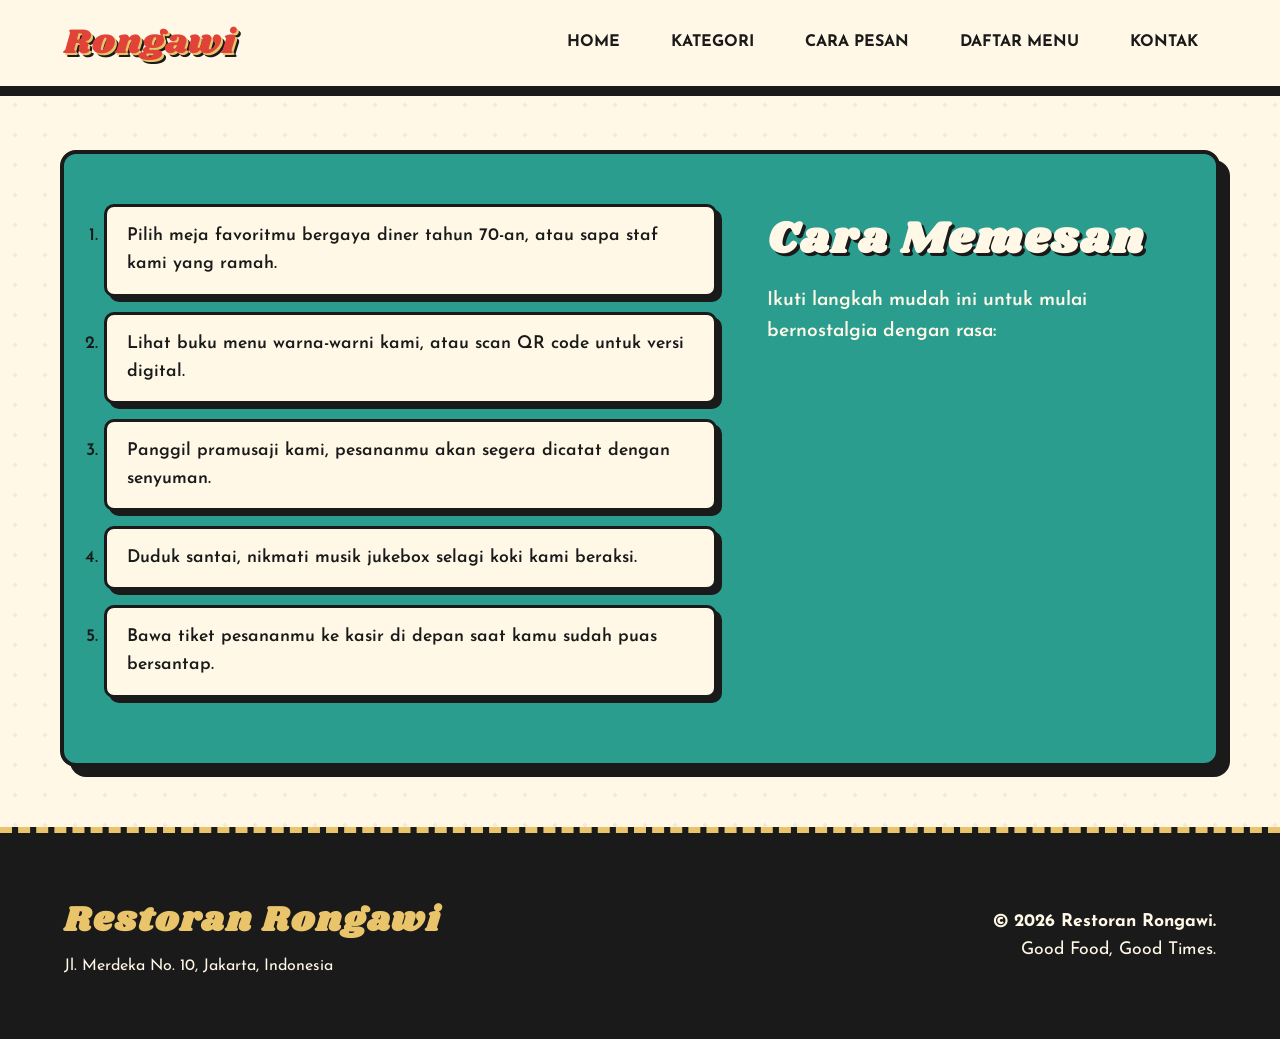
==== cara-pesan.html @ 77d90e02 "Add files via upload" ====
<!doctype html>
<html lang="id">
  <head>
    <meta charset="UTF-8" />
    <meta name="viewport" content="width=device-width, initial-scale=1.0" />
    <title>Cara Pesan | Restoran Rongawi</title>
    <link rel="preconnect" href="https://fonts.googleapis.com" />
    <link rel="preconnect" href="https://fonts.gstatic.com" crossorigin />
    <link
      href="https://fonts.googleapis.com/css2?family=Josefin+Sans:wght@400;600;700&family=Shrikhand&display=swap"
      rel="stylesheet"
    />
    <link rel="stylesheet" href="style.css" />
  </head>
  <body>
    <nav class="navbar">
      <div class="nav-brand">Rongawi</div>
      <ul class="nav-links">
        <li><a href="index.html">Home</a></li>
        <li><a href="kategori.html">Kategori</a></li>
        <li><a href="cara-pesan.html">Cara Pesan</a></li>
        <li><a href="daftar-menu.html">Daftar Menu</a></li>
        <li><a href="kontak.html">Kontak</a></li>
      </ul>
    </nav>

    <div class="container">
      <section
        class="info-section split-layout reverse"
        id="cara-pesan"
        style="background-color: var(--accent-teal)"
      >
        <div class="split-text">
          <h2 style="color: var(--bg-main)">Cara Memesan</h2>
          <p class="section-desc" style="color: var(--bg-main)">
            Ikuti langkah mudah ini untuk mulai bernostalgia dengan rasa:
          </p>
        </div>

        <div class="split-content">
          <ol class="steps-list">
            <li>
              Pilih meja favoritmu bergaya diner tahun 70-an, atau sapa staf
              kami yang ramah.
            </li>
            <li>
              Lihat buku menu warna-warni kami, atau scan QR code untuk versi
              digital.
            </li>
            <li>
              Panggil pramusaji kami, pesananmu akan segera dicatat dengan
              senyuman.
            </li>
            <li>
              Duduk santai, nikmati musik jukebox selagi koki kami beraksi.
            </li>
            <li>
              Bawa tiket pesananmu ke kasir di depan saat kamu sudah puas
              bersantap.
            </li>
          </ol>
        </div>
      </section>
    </div>

    <footer>
      <div class="footer-content">
        <div class="footer-brand">
          <h2>Restoran Rongawi</h2>
          <p>Jl. Merdeka No. 10, Jakarta, Indonesia</p>
        </div>
        <div class="footer-meta">
          <p class="copyright">&copy; 2026 Restoran Rongawi.</p>
          <p>Good Food, Good Times.</p>
        </div>
      </div>
    </footer>
  </body>
</html>
---- style.css ----
/* Variabel Warna & Font Tema Retro Modern */
:root {
  --bg-main: #fff8e7; /* Krem Vintage */
  --bg-card: #ffffff;
  --text-main: #1a1a1a; /* Hitam Pekat */
  --accent-red: #e24339; /* Merah Terang Retro */
  --accent-teal: #2a9d8f; /* Hijau Tosca Klasik */
  --accent-yellow: #e9c46a; /* Kuning Mustard */
  --border-color: #1a1a1a;

  --font-heading: "Shrikhand", cursive;
  --font-body: "Josefin Sans", sans-serif;
}

/* Reset Dasar */
* {
  margin: 0;
  padding: 0;
  box-sizing: border-box;
  font-family: var(--font-body);
}

html {
  scroll-behavior: smooth;
}

body {
  background-color: var(--bg-main);
  color: var(--text-main);
  line-height: 1.6;
  background-image: radial-gradient(rgba(0, 0, 0, 0.05) 2px, transparent 2px);
  background-size: 30px 30px;
}

/* Gaya Navigasi (Navbar) */
.navbar {
  background-color: var(--bg-main);
  border-bottom: 4px solid var(--border-color);
  position: sticky;
  top: 0;
  z-index: 1000;
  display: flex;
  justify-content: space-between;
  align-items: center;
  padding: 15px 5%;
  box-shadow: 0 6px 0px var(--border-color);
}

.nav-brand {
  font-family: var(--font-heading);
  font-size: 2.2rem;
  color: var(--accent-red);
  text-shadow:
    2px 2px 0px var(--accent-yellow),
    4px 4px 0px var(--border-color);
  letter-spacing: 1px;
}

.nav-links {
  list-style: none;
  display: flex;
  gap: 15px;
}

.nav-links li a {
  text-decoration: none;
  color: var(--text-main);
  font-size: 1rem;
  font-weight: 700;
  text-transform: uppercase;
  padding: 8px 16px;
  border: 2px solid transparent;
  border-radius: 20px;
  transition: all 0.2s ease;
}

.nav-links li a:hover {
  background-color: var(--accent-yellow);
  border: 2px solid var(--border-color);
  box-shadow: 3px 3px 0px var(--border-color);
}

/* Hero Section (Rata Kiri) */
.hero {
  position: relative;
  height: 80vh;
  background: url("https://images.unsplash.com/photo-1555396273-367ea4eb4db5?auto=format&fit=crop&w=1920&q=80")
    center/cover no-repeat;
  display: flex;
  align-items: center;
  justify-content: flex-start;
  padding-left: 5%;
  border-bottom: 4px solid var(--border-color);
}

.hero-overlay {
  position: absolute;
  top: 0;
  left: 0;
  width: 100%;
  height: 100%;
  background: rgba(42, 157, 143, 0.4);
}

.hero-content {
  position: relative;
  z-index: 2;
  background-color: var(--bg-main);
  padding: 40px;
  max-width: 600px;
  text-align: left;
  border: 4px solid var(--border-color);
  border-radius: 12px;
  box-shadow: 12px 12px 0px var(--border-color);
}

.hero-content .subtitle {
  display: inline-block;
  background-color: var(--text-main);
  color: #fff;
  padding: 8px 20px;
  border-radius: 30px;
  font-size: 0.9rem;
  font-weight: 700;
  text-transform: uppercase;
  letter-spacing: 2px;
  margin-bottom: 15px;
}

.hero-content h1 {
  font-family: var(--font-heading);
  font-size: 4rem;
  color: var(--accent-teal);
  text-shadow:
    3px 3px 0px var(--accent-yellow),
    5px 5px 0px var(--text-main);
  margin-bottom: 20px;
  line-height: 1.1;
}

.hero-content .intro {
  font-size: 1.2rem;
  font-weight: 600;
  color: var(--text-main);
}

/* Container Utama */
.container {
  max-width: 1200px;
  margin: 60px auto;
  padding: 0 20px;
}

/* Judul Section Umum */
.section-header {
  margin-bottom: 40px;
  text-align: left;
}

h2 {
  font-family: var(--font-heading);
  color: var(--accent-red);
  font-size: 2.8rem;
  text-shadow: 3px 3px 0px var(--border-color);
  margin-bottom: 10px;
  letter-spacing: 2px;
}

.section-desc {
  font-size: 1.2rem;
  font-weight: 600;
  color: var(--text-main);
}

/* Bagian Info - Split Layout (Zig-zag) */
.info-section {
  padding: 50px 40px;
  margin-bottom: 60px;
  background-color: var(--accent-yellow);
  border-radius: 16px;
  border: 4px solid var(--border-color);
  box-shadow: 10px 10px 0px var(--border-color);
}

#cara-pesan {
  background-color: var(--accent-teal);
}

#cara-pesan h2,
#cara-pesan .section-desc {
  color: var(--bg-main);
}

#cara-pesan h2 {
  text-shadow: 3px 3px 0px var(--border-color);
}

/* Layout Flex untuk Teks Berdampingan dengan Konten */
.split-layout {
  display: flex;
  gap: 50px;
  align-items: flex-start;
}

.split-layout.reverse {
  flex-direction: row-reverse;
}

.split-text {
  flex: 1;
  /* Diubah menjadi posisi normal (tidak sticky) agar stabil pada halaman terpisah yang pendek */
  position: relative;
}

.split-content {
  flex: 1.5;
}

.category-list,
.steps-list {
  padding-left: 0;
}

.category-list > li {
  list-style: none;
  background: var(--bg-main);
  border: 3px solid var(--border-color);
  border-radius: 12px;
  padding: 20px;
  margin-bottom: 20px;
  box-shadow: 6px 6px 0px var(--border-color);
}

.category-list > li > strong {
  font-family: var(--font-heading);
  font-size: 1.6rem;
  color: var(--accent-red);
  display: block;
  margin-bottom: 10px;
  text-shadow: 2px 2px 0px var(--border-color);
}

.category-list ul {
  margin-left: 20px;
  list-style-type: square;
  font-weight: 600;
  font-size: 1.1rem;
}

.steps-list li {
  margin-bottom: 15px;
  font-size: 1.1rem;
  font-weight: 600;
  background: var(--bg-main);
  color: var(--text-main);
  padding: 15px 20px;
  border: 3px solid var(--border-color);
  border-radius: 10px;
  box-shadow: 5px 5px 0px var(--border-color);
}

/* Bagian Video */
.video-section {
  margin-bottom: 80px;
}

.video-wrapper {
  width: 100%;
  border: 4px solid var(--border-color);
  border-radius: 16px;
  overflow: hidden;
  box-shadow: 12px 12px 0px var(--border-color);
  background-color: var(--bg-main);
}

video {
  width: 100%;
  display: block;
}

/* Layout Grid untuk Daftar Menu */
.menu-grid {
  display: grid;
  grid-template-columns: repeat(auto-fit, minmax(260px, 1fr));
  gap: 30px;
  list-style: none;
}

.menu-card {
  background-color: var(--bg-card);
  border: 4px solid var(--border-color);
  border-radius: 12px;
  overflow: hidden;
  box-shadow: 8px 8px 0px var(--border-color);
  transition:
    transform 0.2s ease,
    box-shadow 0.2s ease;
}

.menu-card:hover {
  transform: translate(-5px, -5px);
  box-shadow: 13px 13px 0px var(--accent-red);
}

.card-img-wrapper {
  width: 100%;
  height: 200px;
  border-bottom: 4px solid var(--border-color);
  overflow: hidden;
}

.menu-card img {
  width: 100%;
  height: 100%;
  object-fit: cover;
  filter: saturate(1.2) contrast(1.1);
}

.card-body {
  padding: 20px;
  display: flex;
  justify-content: space-between;
  align-items: center;
  background-color: var(--bg-main);
}

.menu-card h3 {
  font-family: var(--font-heading);
  color: var(--accent-teal);
  font-size: 1.3rem;
}

.menu-card .price {
  background-color: var(--accent-yellow);
  color: var(--text-main);
  border: 3px solid var(--border-color);
  padding: 5px 12px;
  border-radius: 20px;
  font-weight: 700;
  box-shadow: 3px 3px 0px var(--border-color);
}

/* Footer / Kontak */
footer {
  background-color: var(--text-main);
  color: var(--bg-main);
  padding: 60px 5%;
  border-top: 6px dashed var(--accent-yellow);
}

.footer-content {
  display: flex;
  justify-content: space-between;
  align-items: center;
  flex-wrap: wrap;
  gap: 20px;
}

.footer-brand h2 {
  color: var(--accent-yellow);
  text-shadow: none;
  font-size: 2.2rem;
  margin-bottom: 5px;
}

.footer-meta {
  text-align: right;
  font-size: 1.1rem;
}

.footer-meta .copyright {
  font-weight: 700;
}

/* Responsif Mobile */
@media (max-width: 768px) {
  .navbar {
    flex-direction: column;
    padding: 15px;
    gap: 15px;
  }

  .nav-links {
    flex-wrap: wrap;
    justify-content: center;
  }

  .hero {
    justify-content: center;
    padding-left: 0;
  }

  .hero-content {
    margin: 0 20px;
    text-align: center;
  }

  .section-header {
    text-align: center;
  }

  h2 {
    font-size: 2.2rem;
    text-align: center;
  }

  .split-layout,
  .split-layout.reverse {
    flex-direction: column;
    gap: 20px;
  }

  .split-text {
    position: static;
    text-align: center;
  }

  .info-section {
    padding: 30px 20px;
  }

  .footer-content {
    flex-direction: column;
    text-align: center;
  }

  .footer-meta {
    text-align: center;
  }
}

/* Styling Tambahan untuk Hero Section Berdampingan dengan Video */
.hero-container {
  position: relative;
  z-index: 2;
  display: flex;
  align-items: center;
  justify-content: space-between;
  gap: 40px;
  width: 90%;
  max-width: 1200px;
  margin: 0 auto;
}

.hero-content {
  flex: 1;
  background-color: var(--bg-main);
  padding: 35px;
  text-align: left;
  border: 4px solid var(--border-color);
  border-radius: 12px;
  box-shadow: 12px 12px 0px var(--border-color);
}

.hero-video-wrapper {
  flex: 1;
  border: 4px solid var(--border-color);
  border-radius: 12px;
  overflow: hidden;
  box-shadow: 12px 12px 0px var(--border-color);
  background-color: var(--bg-main);
  max-height: 450px;
}

.hero-video-wrapper video {
  width: 100%;
  height: 100%;
  object-fit: cover;
  display: block;
}

/* Penyesuaian Responsif untuk Layar Mobile/Tablet */
@media (max-width: 992px) {
  .hero-container {
    flex-direction: column;
    padding: 30px 0;
  }
  .hero {
    height: auto;
    padding: 40px 20px;
  }
}
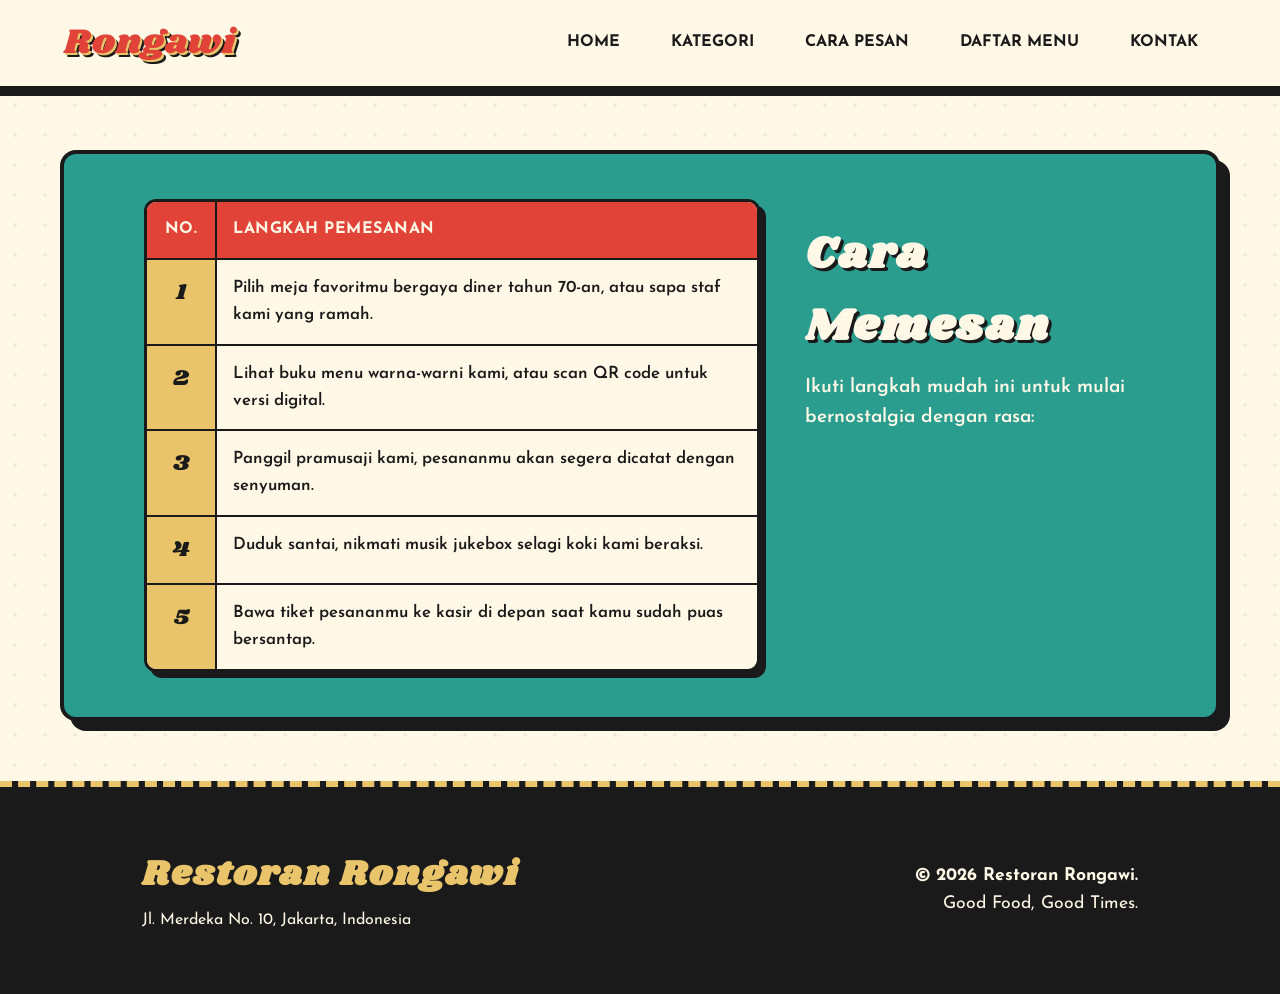
==== commit 36dc00fb: "Add files via upload" ====
--- a/cara-pesan.html
+++ b/cara-pesan.html
@@ -1,79 +1,90 @@
-<!doctype html>
-<html lang="id">
-  <head>
-    <meta charset="UTF-8" />
-    <meta name="viewport" content="width=device-width, initial-scale=1.0" />
-    <title>Cara Pesan | Restoran Rongawi</title>
-    <link rel="preconnect" href="https://fonts.googleapis.com" />
-    <link rel="preconnect" href="https://fonts.gstatic.com" crossorigin />
-    <link
-      href="https://fonts.googleapis.com/css2?family=Josefin+Sans:wght@400;600;700&family=Shrikhand&display=swap"
-      rel="stylesheet"
-    />
-    <link rel="stylesheet" href="style.css" />
-  </head>
-  <body>
-    <nav class="navbar">
-      <div class="nav-brand">Rongawi</div>
-      <ul class="nav-links">
-        <li><a href="index.html">Home</a></li>
-        <li><a href="kategori.html">Kategori</a></li>
-        <li><a href="cara-pesan.html">Cara Pesan</a></li>
-        <li><a href="daftar-menu.html">Daftar Menu</a></li>
-        <li><a href="kontak.html">Kontak</a></li>
-      </ul>
-    </nav>
-
-    <div class="container">
-      <section
-        class="info-section split-layout reverse"
-        id="cara-pesan"
-        style="background-color: var(--accent-teal)"
-      >
-        <div class="split-text">
-          <h2 style="color: var(--bg-main)">Cara Memesan</h2>
-          <p class="section-desc" style="color: var(--bg-main)">
-            Ikuti langkah mudah ini untuk mulai bernostalgia dengan rasa:
-          </p>
-        </div>
-
-        <div class="split-content">
-          <ol class="steps-list">
-            <li>
-              Pilih meja favoritmu bergaya diner tahun 70-an, atau sapa staf
-              kami yang ramah.
-            </li>
-            <li>
-              Lihat buku menu warna-warni kami, atau scan QR code untuk versi
-              digital.
-            </li>
-            <li>
-              Panggil pramusaji kami, pesananmu akan segera dicatat dengan
-              senyuman.
-            </li>
-            <li>
-              Duduk santai, nikmati musik jukebox selagi koki kami beraksi.
-            </li>
-            <li>
-              Bawa tiket pesananmu ke kasir di depan saat kamu sudah puas
-              bersantap.
-            </li>
-          </ol>
-        </div>
-      </section>
-    </div>
-
-    <footer>
-      <div class="footer-content">
-        <div class="footer-brand">
-          <h2>Restoran Rongawi</h2>
-          <p>Jl. Merdeka No. 10, Jakarta, Indonesia</p>
-        </div>
-        <div class="footer-meta">
-          <p class="copyright">&copy; 2026 Restoran Rongawi.</p>
-          <p>Good Food, Good Times.</p>
-        </div>
-      </div>
-    </footer>
-  </body>
-</html>
+<!doctype html>
+<html lang="id">
+  <head>
+    <meta charset="UTF-8" />
+    <meta name="viewport" content="width=device-width, initial-scale=1.0" />
+    <title>Cara Pesan | Restoran Rongawi</title>
+    <link rel="preconnect" href="https://fonts.googleapis.com" />
+    <link rel="preconnect" href="https://fonts.gstatic.com" crossorigin />
+    <link
+      href="https://fonts.googleapis.com/css2?family=Josefin+Sans:wght@400;600;700&family=Shrikhand&display=swap"
+      rel="stylesheet"
+    />
+    <link rel="stylesheet" href="style.css" />
+  </head>
+
+  <body>
+    <nav class="navbar">
+      <div class="nav-brand">Rongawi</div>
+      <ul class="nav-links">
+        <li><a href="index.html">Home</a></li>
+        <li><a href="kategori.html">Kategori</a></li>
+        <li><a href="cara-pesan.html">Cara Pesan</a></li>
+        <li><a href="daftar-menu.html">Daftar Menu</a></li>
+        <li><a href="kontak.html">Kontak</a></li>
+      </ul>
+    </nav>
+
+    <main class="container">
+      <section class="info-section" id="cara-pesan">
+        <table class="layout-table split-table reverse-table">
+          <tr>
+            <td class="split-content-cell">
+              <table class="steps-table">
+                <thead>
+                  <tr>
+                    <th>No.</th>
+                    <th>Langkah Pemesanan</th>
+                  </tr>
+                </thead>
+                <tbody>
+                  <tr>
+                    <td>1</td>
+                    <td>Pilih meja favoritmu bergaya diner tahun 70-an, atau sapa staf kami yang ramah.</td>
+                  </tr>
+                  <tr>
+                    <td>2</td>
+                    <td>Lihat buku menu warna-warni kami, atau scan QR code untuk versi digital.</td>
+                  </tr>
+                  <tr>
+                    <td>3</td>
+                    <td>Panggil pramusaji kami, pesananmu akan segera dicatat dengan senyuman.</td>
+                  </tr>
+                  <tr>
+                    <td>4</td>
+                    <td>Duduk santai, nikmati musik jukebox selagi koki kami beraksi.</td>
+                  </tr>
+                  <tr>
+                    <td>5</td>
+                    <td>Bawa tiket pesananmu ke kasir di depan saat kamu sudah puas bersantap.</td>
+                  </tr>
+                </tbody>
+              </table>
+            </td>
+            <td class="split-text-cell">
+              <h2>Cara Memesan</h2>
+              <p class="section-desc">
+                Ikuti langkah mudah ini untuk mulai bernostalgia dengan rasa:
+              </p>
+            </td>
+          </tr>
+        </table>
+      </section>
+    </main>
+
+    <footer>
+      <table class="footer-table">
+        <tr>
+          <td class="footer-brand">
+            <h2>Restoran Rongawi</h2>
+            <p>Jl. Merdeka No. 10, Jakarta, Indonesia</p>
+          </td>
+          <td class="footer-meta">
+            <p class="copyright">&copy; 2026 Restoran Rongawi.</p>
+            <p>Good Food, Good Times.</p>
+          </td>
+        </tr>
+      </table>
+    </footer>
+  </body>
+</html>
--- a/style.css
+++ b/style.css
@@ -1,482 +1,623 @@
-/* Variabel Warna & Font Tema Retro Modern */
-:root {
-  --bg-main: #fff8e7; /* Krem Vintage */
-  --bg-card: #ffffff;
-  --text-main: #1a1a1a; /* Hitam Pekat */
-  --accent-red: #e24339; /* Merah Terang Retro */
-  --accent-teal: #2a9d8f; /* Hijau Tosca Klasik */
-  --accent-yellow: #e9c46a; /* Kuning Mustard */
-  --border-color: #1a1a1a;
-
-  --font-heading: "Shrikhand", cursive;
-  --font-body: "Josefin Sans", sans-serif;
-}
-
-/* Reset Dasar */
-* {
-  margin: 0;
-  padding: 0;
-  box-sizing: border-box;
-  font-family: var(--font-body);
-}
-
-html {
-  scroll-behavior: smooth;
-}
-
-body {
-  background-color: var(--bg-main);
-  color: var(--text-main);
-  line-height: 1.6;
-  background-image: radial-gradient(rgba(0, 0, 0, 0.05) 2px, transparent 2px);
-  background-size: 30px 30px;
-}
-
-/* Gaya Navigasi (Navbar) */
-.navbar {
-  background-color: var(--bg-main);
-  border-bottom: 4px solid var(--border-color);
-  position: sticky;
-  top: 0;
-  z-index: 1000;
-  display: flex;
-  justify-content: space-between;
-  align-items: center;
-  padding: 15px 5%;
-  box-shadow: 0 6px 0px var(--border-color);
-}
-
-.nav-brand {
-  font-family: var(--font-heading);
-  font-size: 2.2rem;
-  color: var(--accent-red);
-  text-shadow:
-    2px 2px 0px var(--accent-yellow),
-    4px 4px 0px var(--border-color);
-  letter-spacing: 1px;
-}
-
-.nav-links {
-  list-style: none;
-  display: flex;
-  gap: 15px;
-}
-
-.nav-links li a {
-  text-decoration: none;
-  color: var(--text-main);
-  font-size: 1rem;
-  font-weight: 700;
-  text-transform: uppercase;
-  padding: 8px 16px;
-  border: 2px solid transparent;
-  border-radius: 20px;
-  transition: all 0.2s ease;
-}
-
-.nav-links li a:hover {
-  background-color: var(--accent-yellow);
-  border: 2px solid var(--border-color);
-  box-shadow: 3px 3px 0px var(--border-color);
-}
-
-/* Hero Section (Rata Kiri) */
-.hero {
-  position: relative;
-  height: 80vh;
-  background: url("https://images.unsplash.com/photo-1555396273-367ea4eb4db5?auto=format&fit=crop&w=1920&q=80")
-    center/cover no-repeat;
-  display: flex;
-  align-items: center;
-  justify-content: flex-start;
-  padding-left: 5%;
-  border-bottom: 4px solid var(--border-color);
-}
-
-.hero-overlay {
-  position: absolute;
-  top: 0;
-  left: 0;
-  width: 100%;
-  height: 100%;
-  background: rgba(42, 157, 143, 0.4);
-}
-
-.hero-content {
-  position: relative;
-  z-index: 2;
-  background-color: var(--bg-main);
-  padding: 40px;
-  max-width: 600px;
-  text-align: left;
-  border: 4px solid var(--border-color);
-  border-radius: 12px;
-  box-shadow: 12px 12px 0px var(--border-color);
-}
-
-.hero-content .subtitle {
-  display: inline-block;
-  background-color: var(--text-main);
-  color: #fff;
-  padding: 8px 20px;
-  border-radius: 30px;
-  font-size: 0.9rem;
-  font-weight: 700;
-  text-transform: uppercase;
-  letter-spacing: 2px;
-  margin-bottom: 15px;
-}
-
-.hero-content h1 {
-  font-family: var(--font-heading);
-  font-size: 4rem;
-  color: var(--accent-teal);
-  text-shadow:
-    3px 3px 0px var(--accent-yellow),
-    5px 5px 0px var(--text-main);
-  margin-bottom: 20px;
-  line-height: 1.1;
-}
-
-.hero-content .intro {
-  font-size: 1.2rem;
-  font-weight: 600;
-  color: var(--text-main);
-}
-
-/* Container Utama */
-.container {
-  max-width: 1200px;
-  margin: 60px auto;
-  padding: 0 20px;
-}
-
-/* Judul Section Umum */
-.section-header {
-  margin-bottom: 40px;
-  text-align: left;
-}
-
-h2 {
-  font-family: var(--font-heading);
-  color: var(--accent-red);
-  font-size: 2.8rem;
-  text-shadow: 3px 3px 0px var(--border-color);
-  margin-bottom: 10px;
-  letter-spacing: 2px;
-}
-
-.section-desc {
-  font-size: 1.2rem;
-  font-weight: 600;
-  color: var(--text-main);
-}
-
-/* Bagian Info - Split Layout (Zig-zag) */
-.info-section {
-  padding: 50px 40px;
-  margin-bottom: 60px;
-  background-color: var(--accent-yellow);
-  border-radius: 16px;
-  border: 4px solid var(--border-color);
-  box-shadow: 10px 10px 0px var(--border-color);
-}
-
-#cara-pesan {
-  background-color: var(--accent-teal);
-}
-
-#cara-pesan h2,
-#cara-pesan .section-desc {
-  color: var(--bg-main);
-}
-
-#cara-pesan h2 {
-  text-shadow: 3px 3px 0px var(--border-color);
-}
-
-/* Layout Flex untuk Teks Berdampingan dengan Konten */
-.split-layout {
-  display: flex;
-  gap: 50px;
-  align-items: flex-start;
-}
-
-.split-layout.reverse {
-  flex-direction: row-reverse;
-}
-
-.split-text {
-  flex: 1;
-  /* Diubah menjadi posisi normal (tidak sticky) agar stabil pada halaman terpisah yang pendek */
-  position: relative;
-}
-
-.split-content {
-  flex: 1.5;
-}
-
-.category-list,
-.steps-list {
-  padding-left: 0;
-}
-
-.category-list > li {
-  list-style: none;
-  background: var(--bg-main);
-  border: 3px solid var(--border-color);
-  border-radius: 12px;
-  padding: 20px;
-  margin-bottom: 20px;
-  box-shadow: 6px 6px 0px var(--border-color);
-}
-
-.category-list > li > strong {
-  font-family: var(--font-heading);
-  font-size: 1.6rem;
-  color: var(--accent-red);
-  display: block;
-  margin-bottom: 10px;
-  text-shadow: 2px 2px 0px var(--border-color);
-}
-
-.category-list ul {
-  margin-left: 20px;
-  list-style-type: square;
-  font-weight: 600;
-  font-size: 1.1rem;
-}
-
-.steps-list li {
-  margin-bottom: 15px;
-  font-size: 1.1rem;
-  font-weight: 600;
-  background: var(--bg-main);
-  color: var(--text-main);
-  padding: 15px 20px;
-  border: 3px solid var(--border-color);
-  border-radius: 10px;
-  box-shadow: 5px 5px 0px var(--border-color);
-}
-
-/* Bagian Video */
-.video-section {
-  margin-bottom: 80px;
-}
-
-.video-wrapper {
-  width: 100%;
-  border: 4px solid var(--border-color);
-  border-radius: 16px;
-  overflow: hidden;
-  box-shadow: 12px 12px 0px var(--border-color);
-  background-color: var(--bg-main);
-}
-
-video {
-  width: 100%;
-  display: block;
-}
-
-/* Layout Grid untuk Daftar Menu */
-.menu-grid {
-  display: grid;
-  grid-template-columns: repeat(auto-fit, minmax(260px, 1fr));
-  gap: 30px;
-  list-style: none;
-}
-
-.menu-card {
-  background-color: var(--bg-card);
-  border: 4px solid var(--border-color);
-  border-radius: 12px;
-  overflow: hidden;
-  box-shadow: 8px 8px 0px var(--border-color);
-  transition:
-    transform 0.2s ease,
-    box-shadow 0.2s ease;
-}
-
-.menu-card:hover {
-  transform: translate(-5px, -5px);
-  box-shadow: 13px 13px 0px var(--accent-red);
-}
-
-.card-img-wrapper {
-  width: 100%;
-  height: 200px;
-  border-bottom: 4px solid var(--border-color);
-  overflow: hidden;
-}
-
-.menu-card img {
-  width: 100%;
-  height: 100%;
-  object-fit: cover;
-  filter: saturate(1.2) contrast(1.1);
-}
-
-.card-body {
-  padding: 20px;
-  display: flex;
-  justify-content: space-between;
-  align-items: center;
-  background-color: var(--bg-main);
-}
-
-.menu-card h3 {
-  font-family: var(--font-heading);
-  color: var(--accent-teal);
-  font-size: 1.3rem;
-}
-
-.menu-card .price {
-  background-color: var(--accent-yellow);
-  color: var(--text-main);
-  border: 3px solid var(--border-color);
-  padding: 5px 12px;
-  border-radius: 20px;
-  font-weight: 700;
-  box-shadow: 3px 3px 0px var(--border-color);
-}
-
-/* Footer / Kontak */
-footer {
-  background-color: var(--text-main);
-  color: var(--bg-main);
-  padding: 60px 5%;
-  border-top: 6px dashed var(--accent-yellow);
-}
-
-.footer-content {
-  display: flex;
-  justify-content: space-between;
-  align-items: center;
-  flex-wrap: wrap;
-  gap: 20px;
-}
-
-.footer-brand h2 {
-  color: var(--accent-yellow);
-  text-shadow: none;
-  font-size: 2.2rem;
-  margin-bottom: 5px;
-}
-
-.footer-meta {
-  text-align: right;
-  font-size: 1.1rem;
-}
-
-.footer-meta .copyright {
-  font-weight: 700;
-}
-
-/* Responsif Mobile */
-@media (max-width: 768px) {
-  .navbar {
-    flex-direction: column;
-    padding: 15px;
-    gap: 15px;
-  }
-
-  .nav-links {
-    flex-wrap: wrap;
-    justify-content: center;
-  }
-
-  .hero {
-    justify-content: center;
-    padding-left: 0;
-  }
-
-  .hero-content {
-    margin: 0 20px;
-    text-align: center;
-  }
-
-  .section-header {
-    text-align: center;
-  }
-
-  h2 {
-    font-size: 2.2rem;
-    text-align: center;
-  }
-
-  .split-layout,
-  .split-layout.reverse {
-    flex-direction: column;
-    gap: 20px;
-  }
-
-  .split-text {
-    position: static;
-    text-align: center;
-  }
-
-  .info-section {
-    padding: 30px 20px;
-  }
-
-  .footer-content {
-    flex-direction: column;
-    text-align: center;
-  }
-
-  .footer-meta {
-    text-align: center;
-  }
-}
-
-/* Styling Tambahan untuk Hero Section Berdampingan dengan Video */
-.hero-container {
-  position: relative;
-  z-index: 2;
-  display: flex;
-  align-items: center;
-  justify-content: space-between;
-  gap: 40px;
-  width: 90%;
-  max-width: 1200px;
-  margin: 0 auto;
-}
-
-.hero-content {
-  flex: 1;
-  background-color: var(--bg-main);
-  padding: 35px;
-  text-align: left;
-  border: 4px solid var(--border-color);
-  border-radius: 12px;
-  box-shadow: 12px 12px 0px var(--border-color);
-}
-
-.hero-video-wrapper {
-  flex: 1;
-  border: 4px solid var(--border-color);
-  border-radius: 12px;
-  overflow: hidden;
-  box-shadow: 12px 12px 0px var(--border-color);
-  background-color: var(--bg-main);
-  max-height: 450px;
-}
-
-.hero-video-wrapper video {
-  width: 100%;
-  height: 100%;
-  object-fit: cover;
-  display: block;
-}
-
-/* Penyesuaian Responsif untuk Layar Mobile/Tablet */
-@media (max-width: 992px) {
-  .hero-container {
-    flex-direction: column;
-    padding: 30px 0;
-  }
-  .hero {
-    height: auto;
-    padding: 40px 20px;
-  }
-}
+/* Variabel Warna & Font Tema Retro Modern */
+:root {
+  --bg-main: #fff8e7;
+  --bg-card: #ffffff;
+  --text-main: #1a1a1a;
+  --accent-red: #e24339;
+  --accent-teal: #2a9d8f;
+  --accent-yellow: #e9c46a;
+  --border-color: #1a1a1a;
+  --font-heading: "Shrikhand", cursive;
+  --font-body: "Josefin Sans", sans-serif;
+}
+
+* {
+  margin: 0;
+  padding: 0;
+  box-sizing: border-box;
+  font-family: var(--font-body);
+}
+
+html {
+  scroll-behavior: smooth;
+}
+
+body {
+  background-color: var(--bg-main);
+  color: var(--text-main);
+  line-height: 1.6;
+  background-image: radial-gradient(rgba(0, 0, 0, 0.05) 2px, transparent 2px);
+  background-size: 30px 30px;
+}
+
+.navbar {
+  background-color: var(--bg-main);
+  border-bottom: 4px solid var(--border-color);
+  position: sticky;
+  top: 0;
+  z-index: 1000;
+  display: flex;
+  justify-content: space-between;
+  align-items: center;
+  padding: 15px 5%;
+  box-shadow: 0 6px 0px var(--border-color);
+}
+
+.nav-brand {
+  font-family: var(--font-heading);
+  font-size: 2.2rem;
+  color: var(--accent-red);
+  text-shadow: 2px 2px 0px var(--accent-yellow), 4px 4px 0px var(--border-color);
+  letter-spacing: 1px;
+}
+
+.nav-links {
+  list-style: none;
+  display: flex;
+  gap: 15px;
+}
+
+.nav-links li a {
+  text-decoration: none;
+  color: var(--text-main);
+  font-size: 1rem;
+  font-weight: 700;
+  text-transform: uppercase;
+  padding: 8px 16px;
+  border: 2px solid transparent;
+  border-radius: 20px;
+  transition: all 0.2s ease;
+}
+
+.nav-links li a:hover {
+  background-color: var(--accent-yellow);
+  border: 2px solid var(--border-color);
+  box-shadow: 3px 3px 0px var(--border-color);
+}
+
+.hero {
+  position: relative;
+  min-height: 80vh;
+  background: url("https://images.unsplash.com/photo-1555396273-367ea4eb4db5?auto=format&fit=crop&w=1920&q=80") center/cover no-repeat;
+  border-bottom: 4px solid var(--border-color);
+  padding: 50px 5%;
+}
+
+.hero-overlay {
+  position: absolute;
+  inset: 0;
+  background: rgba(42, 157, 143, 0.4);
+}
+
+.layout-table {
+  position: relative;
+  z-index: 2;
+  width: 100%;
+  border-collapse: separate;
+  border-spacing: 40px 0;
+}
+
+.hero-table {
+  max-width: 1200px;
+  margin: 0 auto;
+}
+
+.hero-table td {
+  width: 50%;
+  vertical-align: middle;
+}
+
+.hero-content {
+  background-color: var(--bg-main);
+  padding: 35px;
+  text-align: left;
+  border: 4px solid var(--border-color);
+  border-radius: 12px;
+  box-shadow: 12px 12px 0px var(--border-color);
+}
+
+.hero-content .subtitle {
+  display: inline-block;
+  background-color: var(--text-main);
+  color: #fff;
+  padding: 8px 20px;
+  border-radius: 30px;
+  font-size: 0.9rem;
+  font-weight: 700;
+  text-transform: uppercase;
+  letter-spacing: 2px;
+  margin-bottom: 15px;
+}
+
+.hero-content h1 {
+  font-family: var(--font-heading);
+  font-size: 4rem;
+  color: var(--accent-teal);
+  text-shadow: 3px 3px 0px var(--accent-yellow), 5px 5px 0px var(--text-main);
+  margin-bottom: 20px;
+  line-height: 1.1;
+}
+
+.hero-content .intro {
+  font-size: 1.2rem;
+  font-weight: 600;
+}
+
+.hero-video-wrapper {
+  border: 4px solid var(--border-color);
+  border-radius: 12px;
+  overflow: hidden;
+  box-shadow: 12px 12px 0px var(--border-color);
+  background-color: var(--bg-main);
+  max-height: 450px;
+}
+
+.hero-video-wrapper video {
+  width: 100%;
+  height: 100%;
+  object-fit: cover;
+  display: block;
+}
+
+.container {
+  max-width: 1200px;
+  margin: 60px auto;
+  padding: 0 20px;
+}
+
+.section-header {
+  margin-bottom: 35px;
+  text-align: left;
+}
+
+h2 {
+  font-family: var(--font-heading);
+  color: var(--accent-red);
+  font-size: 2.8rem;
+  text-shadow: 3px 3px 0px var(--border-color);
+  margin-bottom: 10px;
+  letter-spacing: 2px;
+}
+
+.section-desc {
+  font-size: 1.2rem;
+  font-weight: 600;
+}
+
+.info-section,
+.promotion-section {
+  padding: 45px 35px;
+  margin-bottom: 60px;
+  background-color: var(--accent-yellow);
+  border-radius: 16px;
+  border: 4px solid var(--border-color);
+  box-shadow: 10px 10px 0px var(--border-color);
+}
+
+#cara-pesan {
+  background-color: var(--accent-teal);
+}
+
+#cara-pesan h2,
+#cara-pesan .section-desc {
+  color: var(--bg-main);
+}
+
+.split-table {
+  border-spacing: 45px 0;
+}
+
+.split-table td {
+  vertical-align: top;
+}
+
+.split-text-cell {
+  width: 35%;
+  padding-top: 20px;
+}
+
+.split-content-cell {
+  width: 65%;
+}
+
+.category-table,
+.steps-table,
+.contact-table,
+.menu-table,
+.promo-table {
+  width: 100%;
+  border-collapse: separate;
+  border-spacing: 0;
+  border: 3px solid var(--border-color);
+  border-radius: 12px;
+  overflow: hidden;
+  background: var(--bg-main);
+  box-shadow: 6px 6px 0px var(--border-color);
+}
+
+.category-table th,
+.category-table td,
+.steps-table th,
+.steps-table td,
+.contact-table th,
+.contact-table td,
+.menu-table th,
+.menu-table td,
+.promo-table th,
+.promo-table td {
+  padding: 15px 16px;
+  border-right: 2px solid var(--border-color);
+  border-bottom: 2px solid var(--border-color);
+  text-align: left;
+  vertical-align: top;
+}
+
+.category-table th:last-child,
+.category-table td:last-child,
+.steps-table th:last-child,
+.steps-table td:last-child,
+.contact-table th:last-child,
+.contact-table td:last-child,
+.menu-table th:last-child,
+.menu-table td:last-child,
+.promo-table th:last-child,
+.promo-table td:last-child {
+  border-right: 0;
+}
+
+.category-table tr:last-child td,
+.steps-table tr:last-child td,
+.contact-table tr:last-child td,
+.menu-table tr:last-child td,
+.promo-table tr:last-child td {
+  border-bottom: 0;
+}
+
+.category-table th,
+.steps-table th,
+.contact-table th,
+.menu-table th,
+.promo-table th {
+  background: var(--accent-red);
+  color: var(--bg-main);
+  font-weight: 700;
+  text-transform: uppercase;
+  letter-spacing: 0.5px;
+}
+
+.category-table td:first-child {
+  width: 32%;
+  font-size: 1.1rem;
+  font-weight: 700;
+  color: var(--accent-red);
+}
+
+.category-table ul {
+  margin-left: 20px;
+  font-weight: 600;
+}
+
+.steps-table th:first-child,
+.steps-table td:first-child {
+  width: 70px;
+  text-align: center;
+}
+
+.steps-table td:first-child {
+  font-family: var(--font-heading);
+  font-size: 1.4rem;
+  background: var(--accent-yellow);
+}
+
+.steps-table td:last-child {
+  font-size: 1.05rem;
+  font-weight: 600;
+}
+
+.menu-table {
+  box-shadow: 8px 8px 0px var(--border-color);
+}
+
+.menu-table tbody tr:nth-child(even),
+.promo-table tbody tr:nth-child(even),
+.contact-table tbody tr:nth-child(even),
+.category-table tbody tr:nth-child(even) {
+  background: #fff1c8;
+}
+
+.menu-table td:nth-child(1) {
+  width: 65px;
+  text-align: center;
+}
+
+.menu-table td:nth-child(4),
+.menu-table td:nth-child(5) {
+  font-weight: 700;
+}
+
+.menu-table td:nth-child(4) {
+  color: var(--accent-red);
+}
+
+.promo-table {
+  box-shadow: 6px 6px 0px var(--border-color);
+}
+
+.promo-table td:nth-child(3) {
+  color: var(--accent-red);
+  font-weight: 700;
+  white-space: nowrap;
+}
+
+.compact-promo {
+  background-color: var(--accent-teal);
+}
+
+.compact-promo h2,
+.compact-promo .section-desc {
+  color: var(--bg-main);
+}
+
+.contact-section {
+  background-color: var(--accent-yellow);
+}
+
+.contact-table {
+  margin-bottom: 35px;
+}
+
+.contact-table th:first-child,
+.contact-table td:first-child {
+  width: 35%;
+  font-weight: 700;
+}
+
+.contact-promo {
+  box-shadow: 6px 6px 0px var(--border-color);
+}
+
+footer {
+  background-color: var(--text-main);
+  color: var(--bg-main);
+  padding: 50px 5%;
+  border-top: 6px dashed var(--accent-yellow);
+}
+
+.footer-table {
+  width: 90%;
+  max-width: 1200px;
+  margin: 0 auto;
+  border-collapse: collapse;
+}
+
+.footer-table td {
+  vertical-align: middle;
+  padding: 10px 20px;
+}
+
+.footer-brand h2 {
+  color: var(--accent-yellow);
+  text-shadow: none;
+  font-size: 2.2rem;
+  margin-bottom: 5px;
+}
+
+.footer-meta {
+  text-align: right;
+  font-size: 1.1rem;
+}
+
+.footer-meta .copyright {
+  font-weight: 700;
+}
+
+@media (max-width: 992px) {
+  .hero {
+    min-height: auto;
+    padding: 40px 20px;
+  }
+
+  .hero-table,
+  .split-table {
+    border-spacing: 0;
+  }
+
+  .hero-table,
+  .hero-table tbody,
+  .hero-table tr,
+  .hero-table td,
+  .split-table,
+  .split-table tbody,
+  .split-table tr,
+  .split-table td {
+    display: block;
+    width: 100%;
+  }
+
+  .hero-table td,
+  .split-text-cell,
+  .split-content-cell {
+    margin-bottom: 35px;
+  }
+
+  .hero-table td:last-child,
+  .split-table td:last-child {
+    margin-bottom: 0;
+  }
+
+  .hero-content h1 {
+    font-size: 3rem;
+  }
+
+  .container {
+    margin: 45px auto;
+  }
+}
+
+@media (max-width: 768px) {
+  .navbar {
+    flex-direction: column;
+    padding: 15px;
+    gap: 15px;
+  }
+
+  .nav-links {
+    flex-wrap: wrap;
+    justify-content: center;
+    gap: 8px;
+  }
+
+  .nav-links li a {
+    padding: 7px 10px;
+    font-size: 0.85rem;
+  }
+
+  .hero-content {
+    padding: 25px;
+    text-align: center;
+  }
+
+  .hero-content h1 {
+    font-size: 2.5rem;
+  }
+
+  .section-header {
+    text-align: center;
+  }
+
+  h2 {
+    font-size: 2.2rem;
+    text-align: center;
+  }
+
+  .info-section,
+  .promotion-section {
+    padding: 30px 20px;
+  }
+
+  .category-table,
+  .steps-table,
+  .contact-table,
+  .menu-table,
+  .promo-table {
+    font-size: 0.9rem;
+  }
+
+  .category-table th,
+  .category-table td,
+  .steps-table th,
+  .steps-table td,
+  .contact-table th,
+  .contact-table td,
+  .menu-table th,
+  .menu-table td,
+  .promo-table th,
+  .promo-table td {
+    padding: 11px 9px;
+  }
+
+  .menu-table,
+  .promo-table {
+    display: block;
+    overflow-x: auto;
+    white-space: nowrap;
+  }
+
+  .footer-table,
+  .footer-table tbody,
+  .footer-table tr,
+  .footer-table td {
+    display: block;
+    width: 100%;
+    text-align: center;
+  }
+
+  .footer-meta {
+    margin-top: 20px;
+  }
+}
+
+
+/* Tabel daftar menu dengan foto asli */
+.menu-photo-table {
+  width: 100%;
+  border-collapse: separate;
+  border-spacing: 0;
+  border: 4px solid var(--border-color);
+  border-radius: 12px;
+  overflow: hidden;
+  background: var(--bg-card);
+  box-shadow: 8px 8px 0 var(--border-color);
+}
+
+.menu-photo-table th,
+.menu-photo-table td {
+  padding: 14px;
+  border-right: 2px solid var(--border-color);
+  border-bottom: 2px solid var(--border-color);
+  text-align: left;
+  vertical-align: middle;
+}
+
+.menu-photo-table th:last-child,
+.menu-photo-table td:last-child {
+  border-right: 0;
+}
+
+.menu-photo-table tr:last-child td {
+  border-bottom: 0;
+}
+
+.menu-photo-table th {
+  background: var(--accent-red);
+  color: var(--bg-main);
+  text-transform: uppercase;
+  font-weight: 700;
+}
+
+.menu-photo-table tbody tr:nth-child(even) {
+  background: #fff1c8;
+}
+
+.menu-photo-table td:first-child {
+  width: 180px;
+  text-align: center;
+}
+
+.menu-photo-table td:first-child img {
+  width: 150px;
+  height: 110px;
+  object-fit: cover;
+  display: block;
+  margin: auto;
+  border: 3px solid var(--border-color);
+  border-radius: 8px;
+}
+
+.menu-photo-table td:nth-child(2) {
+  color: var(--accent-teal);
+  font-size: 1.15rem;
+}
+
+.menu-photo-table td:nth-child(4),
+.menu-photo-table td:nth-child(5) {
+  font-weight: 700;
+}
+
+.menu-photo-table td:nth-child(4) {
+  color: var(--accent-red);
+  white-space: nowrap;
+}
+
+@media (max-width: 768px) {
+  .menu-photo-table {
+    display: block;
+    overflow-x: auto;
+    white-space: nowrap;
+  }
+
+  .menu-photo-table td:first-child img {
+    width: 120px;
+    height: 90px;
+  }
+}
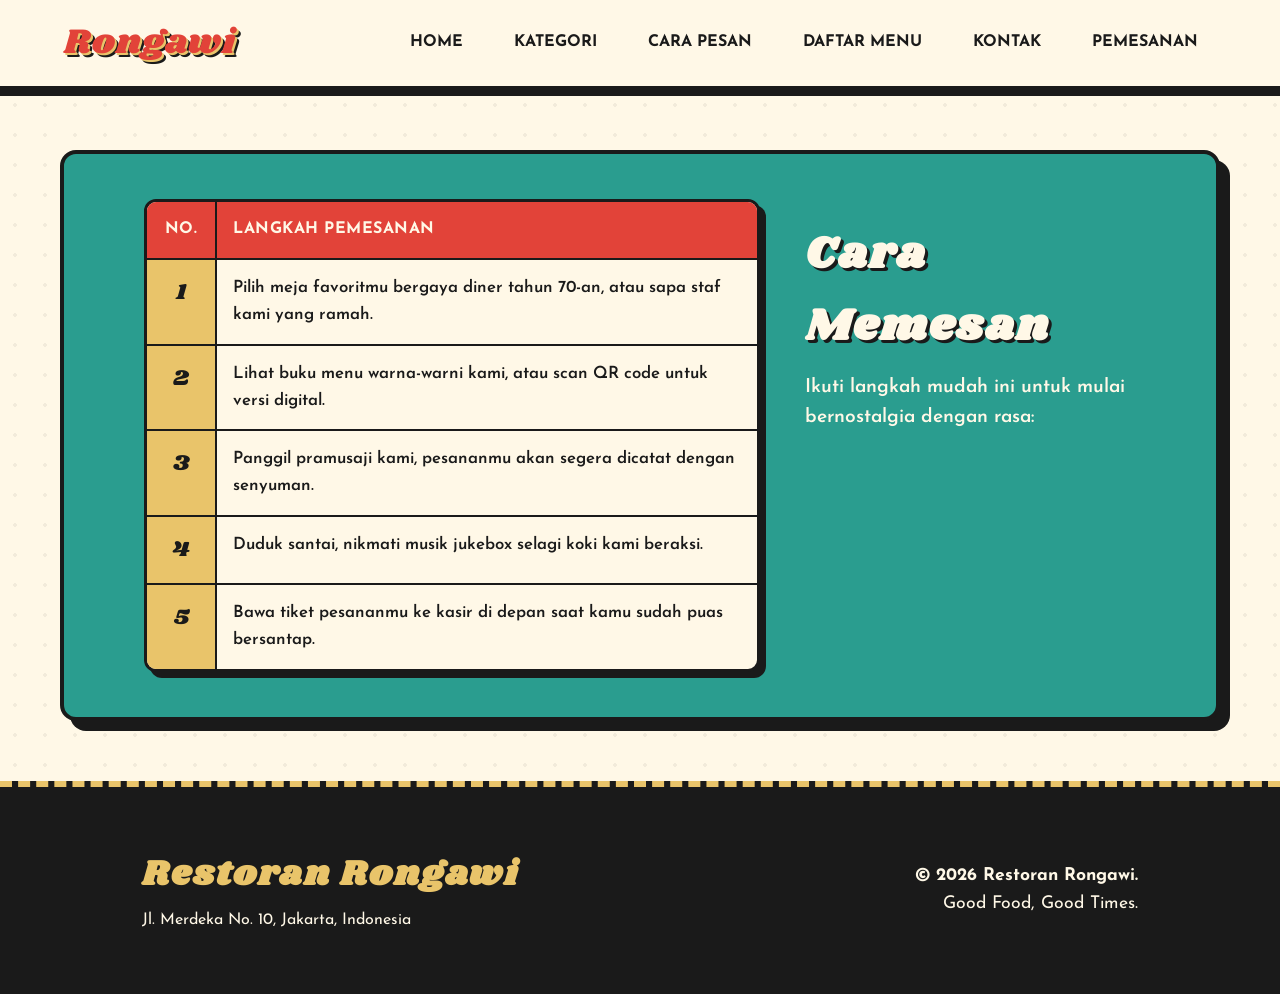
==== commit 66c9d4ef: "Add files via upload" ====
--- a/cara-pesan.html
+++ b/cara-pesan.html
@@ -22,6 +22,7 @@
         <li><a href="cara-pesan.html">Cara Pesan</a></li>
         <li><a href="daftar-menu.html">Daftar Menu</a></li>
         <li><a href="kontak.html">Kontak</a></li>
+        <li><a href="pemesanan.html">Pemesanan</a></li>
       </ul>
     </nav>
 
@@ -40,23 +41,38 @@
                 <tbody>
                   <tr>
                     <td>1</td>
-                    <td>Pilih meja favoritmu bergaya diner tahun 70-an, atau sapa staf kami yang ramah.</td>
+                    <td>
+                      Pilih meja favoritmu bergaya diner tahun 70-an, atau sapa
+                      staf kami yang ramah.
+                    </td>
                   </tr>
                   <tr>
                     <td>2</td>
-                    <td>Lihat buku menu warna-warni kami, atau scan QR code untuk versi digital.</td>
+                    <td>
+                      Lihat buku menu warna-warni kami, atau scan QR code untuk
+                      versi digital.
+                    </td>
                   </tr>
                   <tr>
                     <td>3</td>
-                    <td>Panggil pramusaji kami, pesananmu akan segera dicatat dengan senyuman.</td>
+                    <td>
+                      Panggil pramusaji kami, pesananmu akan segera dicatat
+                      dengan senyuman.
+                    </td>
                   </tr>
                   <tr>
                     <td>4</td>
-                    <td>Duduk santai, nikmati musik jukebox selagi koki kami beraksi.</td>
+                    <td>
+                      Duduk santai, nikmati musik jukebox selagi koki kami
+                      beraksi.
+                    </td>
                   </tr>
                   <tr>
                     <td>5</td>
-                    <td>Bawa tiket pesananmu ke kasir di depan saat kamu sudah puas bersantap.</td>
+                    <td>
+                      Bawa tiket pesananmu ke kasir di depan saat kamu sudah
+                      puas bersantap.
+                    </td>
                   </tr>
                 </tbody>
               </table>
--- a/style.css
+++ b/style.css
@@ -30,6 +30,7 @@
   background-size: 30px 30px;
 }
 
+/* Navigasi Utama */
 .navbar {
   background-color: var(--bg-main);
   border-bottom: 4px solid var(--border-color);
@@ -47,7 +48,9 @@
   font-family: var(--font-heading);
   font-size: 2.2rem;
   color: var(--accent-red);
-  text-shadow: 2px 2px 0px var(--accent-yellow), 4px 4px 0px var(--border-color);
+  text-shadow:
+    2px 2px 0px var(--accent-yellow),
+    4px 4px 0px var(--border-color);
   letter-spacing: 1px;
 }
 
@@ -69,16 +72,19 @@
   transition: all 0.2s ease;
 }
 
-.nav-links li a:hover {
+.nav-links li a:hover,
+.nav-links li a[aria-current="page"] {
   background-color: var(--accent-yellow);
   border: 2px solid var(--border-color);
   box-shadow: 3px 3px 0px var(--border-color);
 }
 
+/* Hero Section */
 .hero {
   position: relative;
   min-height: 80vh;
-  background: url("https://images.unsplash.com/photo-1555396273-367ea4eb4db5?auto=format&fit=crop&w=1920&q=80") center/cover no-repeat;
+  background: url("https://images.unsplash.com/photo-1555396273-367ea4eb4db5?auto=format&fit=crop&w=1920&q=80")
+    center/cover no-repeat;
   border-bottom: 4px solid var(--border-color);
   padding: 50px 5%;
 }
@@ -133,7 +139,9 @@
   font-family: var(--font-heading);
   font-size: 4rem;
   color: var(--accent-teal);
-  text-shadow: 3px 3px 0px var(--accent-yellow), 5px 5px 0px var(--text-main);
+  text-shadow:
+    3px 3px 0px var(--accent-yellow),
+    5px 5px 0px var(--text-main);
   margin-bottom: 20px;
   line-height: 1.1;
 }
@@ -159,6 +167,7 @@
   display: block;
 }
 
+/* Kontainer Utama */
 .container {
   max-width: 1200px;
   margin: 60px auto;
@@ -220,6 +229,7 @@
   width: 65%;
 }
 
+/* Style Tabel */
 .category-table,
 .steps-table,
 .contact-table,
@@ -376,6 +386,271 @@
   box-shadow: 6px 6px 0px var(--border-color);
 }
 
+/* Tabel Foto Menu */
+.menu-photo-table {
+  width: 100%;
+  border-collapse: separate;
+  border-spacing: 0;
+  border: 4px solid var(--border-color);
+  border-radius: 12px;
+  overflow: hidden;
+  background: var(--bg-card);
+  box-shadow: 8px 8px 0 var(--border-color);
+}
+
+.menu-photo-table th,
+.menu-photo-table td {
+  padding: 14px;
+  border-right: 2px solid var(--border-color);
+  border-bottom: 2px solid var(--border-color);
+  text-align: left;
+  vertical-align: middle;
+}
+
+.menu-photo-table th:last-child,
+.menu-photo-table td:last-child {
+  border-right: 0;
+}
+
+.menu-photo-table tr:last-child td {
+  border-bottom: 0;
+}
+
+.menu-photo-table th {
+  background: var(--accent-red);
+  color: var(--bg-main);
+  text-transform: uppercase;
+  font-weight: 700;
+}
+
+.menu-photo-table tbody tr:nth-child(even) {
+  background: #fff1c8;
+}
+
+.menu-photo-table td:first-child {
+  width: 180px;
+  text-align: center;
+}
+
+.menu-photo-table td:first-child img {
+  width: 150px;
+  height: 110px;
+  object-fit: cover;
+  display: block;
+  margin: auto;
+  border: 3px solid var(--border-color);
+  border-radius: 8px;
+}
+
+.menu-photo-table td:nth-child(2) {
+  color: var(--accent-teal);
+  font-size: 1.15rem;
+}
+
+.menu-photo-table td:nth-child(4),
+.menu-photo-table td:nth-child(5) {
+  font-weight: 700;
+}
+
+.menu-photo-table td:nth-child(4) {
+  color: var(--accent-red);
+  white-space: nowrap;
+}
+
+/* Section & Form Pemesanan */
+.booking-section {
+  background: var(--accent-yellow);
+  padding: 40px;
+  border: 4px solid var(--border-color);
+  border-radius: 16px;
+  box-shadow: 10px 10px 0 var(--border-color);
+}
+
+.booking-form {
+  max-width: 850px;
+  margin: 0 auto;
+}
+
+.form-grid {
+  display: grid;
+  grid-template-columns: repeat(2, minmax(0, 1fr));
+  gap: 22px;
+}
+
+.form-group {
+  margin-bottom: 22px;
+}
+
+.form-group > label,
+.form-title {
+  display: block;
+  font-weight: 700;
+  margin-bottom: 8px;
+}
+
+.booking-form input[type="text"],
+.booking-form input[type="tel"],
+.booking-form input[type="date"],
+.booking-form input[type="number"],
+.booking-form select {
+  width: 100%;
+  padding: 13px 14px;
+  border: 2px solid var(--border-color);
+  border-radius: 8px;
+  background: #fffdf6;
+  font-size: 1rem;
+}
+
+.form-card {
+  background: var(--bg-main);
+  border: 3px solid var(--border-color);
+  border-radius: 12px;
+  padding: 20px;
+  margin: 22px 0;
+  box-shadow: 5px 5px 0 var(--border-color);
+}
+
+.menu-options {
+  display: grid;
+  grid-template-columns: repeat(2, minmax(0, 1fr));
+  gap: 12px;
+}
+
+.menu-option {
+  display: grid;
+  grid-template-columns: auto 1fr 95px;
+  align-items: center;
+  gap: 10px;
+  padding: 10px;
+  border: 2px solid #d8cba8;
+  border-radius: 8px;
+  background: white;
+}
+
+.menu-option input[type="number"] {
+  padding: 8px;
+  min-width: 0;
+}
+
+.menu-option label {
+  font-weight: 600;
+}
+
+.category-heading {
+  margin: 16px 0 10px;
+  color: var(--accent-red);
+  font-weight: 700;
+}
+
+.payment-options {
+  display: flex;
+  flex-wrap: wrap;
+  gap: 12px;
+}
+
+.payment-option {
+  flex: 1 1 210px;
+  padding: 14px;
+  border: 2px solid #d8cba8;
+  border-radius: 10px;
+  background: white;
+}
+
+.payment-option label {
+  display: flex;
+  align-items: center;
+  gap: 9px;
+  font-weight: 700;
+  cursor: pointer;
+}
+
+.payment-logos {
+  display: flex;
+  gap: 8px;
+  align-items: center;
+  margin: 8px 0 0 26px;
+}
+
+.pay-logo {
+  display: inline-flex;
+  align-items: center;
+  justify-content: center;
+  min-width: 54px;
+  height: 30px;
+  padding: 0 7px;
+  border: 1px solid #ddd;
+  border-radius: 5px;
+  background: white;
+  font:
+    700 12px Arial,
+    sans-serif;
+}
+
+.visa {
+  color: #173a8a;
+  font-style: italic;
+}
+
+.mastercard {
+  color: #d92727;
+}
+
+.ewallet {
+  font-size: 12px;
+  font-weight: 700;
+  color: #273b83;
+}
+
+.payment-detail {
+  margin-top: 15px;
+}
+
+.payment-detail[hidden] {
+  display: none;
+}
+
+.form-actions {
+  display: flex;
+  flex-wrap: wrap;
+  gap: 12px;
+  margin-top: 24px;
+}
+
+.submit-button,
+.reset-button {
+  padding: 13px 24px;
+  border: 3px solid var(--border-color);
+  border-radius: 30px;
+  font-size: 1rem;
+  font-weight: 700;
+  cursor: pointer;
+  box-shadow: 4px 4px 0 var(--border-color);
+  transition:
+    transform 0.2s ease,
+    box-shadow 0.2s ease;
+}
+
+.submit-button {
+  background: var(--accent-red);
+  color: white;
+}
+
+.reset-button {
+  background: white;
+  color: var(--text-main);
+}
+
+.submit-button:hover,
+.reset-button:hover {
+  transform: translateY(-2px);
+}
+
+.form-note {
+  margin-top: 12px;
+  font-size: 0.9rem;
+}
+
+/* Footer */
 footer {
   background-color: var(--text-main);
   color: var(--bg-main);
@@ -411,6 +686,7 @@
   font-weight: 700;
 }
 
+/* Tampilan Responsif */
 @media (max-width: 992px) {
   .hero {
     min-height: auto;
@@ -451,6 +727,21 @@
 
   .container {
     margin: 45px auto;
+  }
+}
+
+@media (max-width: 700px) {
+  .booking-section {
+    padding: 24px 16px;
+  }
+
+  .form-grid,
+  .menu-options {
+    grid-template-columns: 1fr;
+  }
+
+  .menu-option {
+    grid-template-columns: auto 1fr 82px;
   }
 }
 
@@ -517,10 +808,16 @@
   }
 
   .menu-table,
-  .promo-table {
+  .promo-table,
+  .menu-photo-table {
     display: block;
     overflow-x: auto;
     white-space: nowrap;
+  }
+
+  .menu-photo-table td:first-child img {
+    width: 120px;
+    height: 90px;
   }
 
   .footer-table,
@@ -536,88 +833,3 @@
     margin-top: 20px;
   }
 }
-
-
-/* Tabel daftar menu dengan foto asli */
-.menu-photo-table {
-  width: 100%;
-  border-collapse: separate;
-  border-spacing: 0;
-  border: 4px solid var(--border-color);
-  border-radius: 12px;
-  overflow: hidden;
-  background: var(--bg-card);
-  box-shadow: 8px 8px 0 var(--border-color);
-}
-
-.menu-photo-table th,
-.menu-photo-table td {
-  padding: 14px;
-  border-right: 2px solid var(--border-color);
-  border-bottom: 2px solid var(--border-color);
-  text-align: left;
-  vertical-align: middle;
-}
-
-.menu-photo-table th:last-child,
-.menu-photo-table td:last-child {
-  border-right: 0;
-}
-
-.menu-photo-table tr:last-child td {
-  border-bottom: 0;
-}
-
-.menu-photo-table th {
-  background: var(--accent-red);
-  color: var(--bg-main);
-  text-transform: uppercase;
-  font-weight: 700;
-}
-
-.menu-photo-table tbody tr:nth-child(even) {
-  background: #fff1c8;
-}
-
-.menu-photo-table td:first-child {
-  width: 180px;
-  text-align: center;
-}
-
-.menu-photo-table td:first-child img {
-  width: 150px;
-  height: 110px;
-  object-fit: cover;
-  display: block;
-  margin: auto;
-  border: 3px solid var(--border-color);
-  border-radius: 8px;
-}
-
-.menu-photo-table td:nth-child(2) {
-  color: var(--accent-teal);
-  font-size: 1.15rem;
-}
-
-.menu-photo-table td:nth-child(4),
-.menu-photo-table td:nth-child(5) {
-  font-weight: 700;
-}
-
-.menu-photo-table td:nth-child(4) {
-  color: var(--accent-red);
-  white-space: nowrap;
-}
-
-@media (max-width: 768px) {
-  .menu-photo-table {
-    display: block;
-    overflow-x: auto;
-    white-space: nowrap;
-  }
-
-  .menu-photo-table td:first-child img {
-    width: 120px;
-    height: 90px;
-  }
-}
